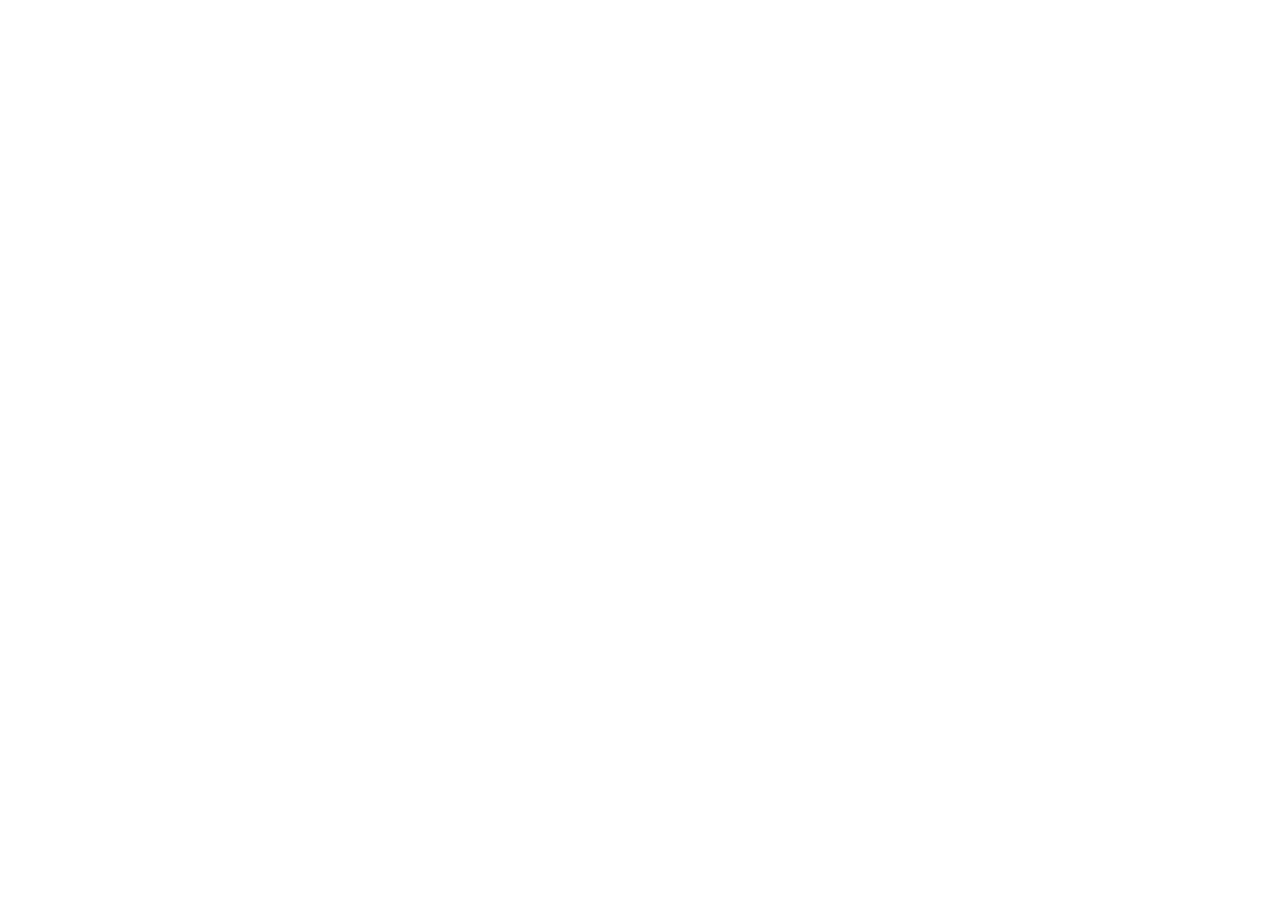
==== index.html @ 216de1b4 "Initial commit" ====
<!DOCTYPE html>
<html lang="en">
<head>
    <meta charset="UTF-8">
    <meta name="viewport" content="width=device-width, initial-scale=1.0">
    <title>Hangman</title>
    <link rel="stylesheet" href="./style.css">
    <script src="./app.js" defer></script>
</head>
<body>
    
</body>
</html>
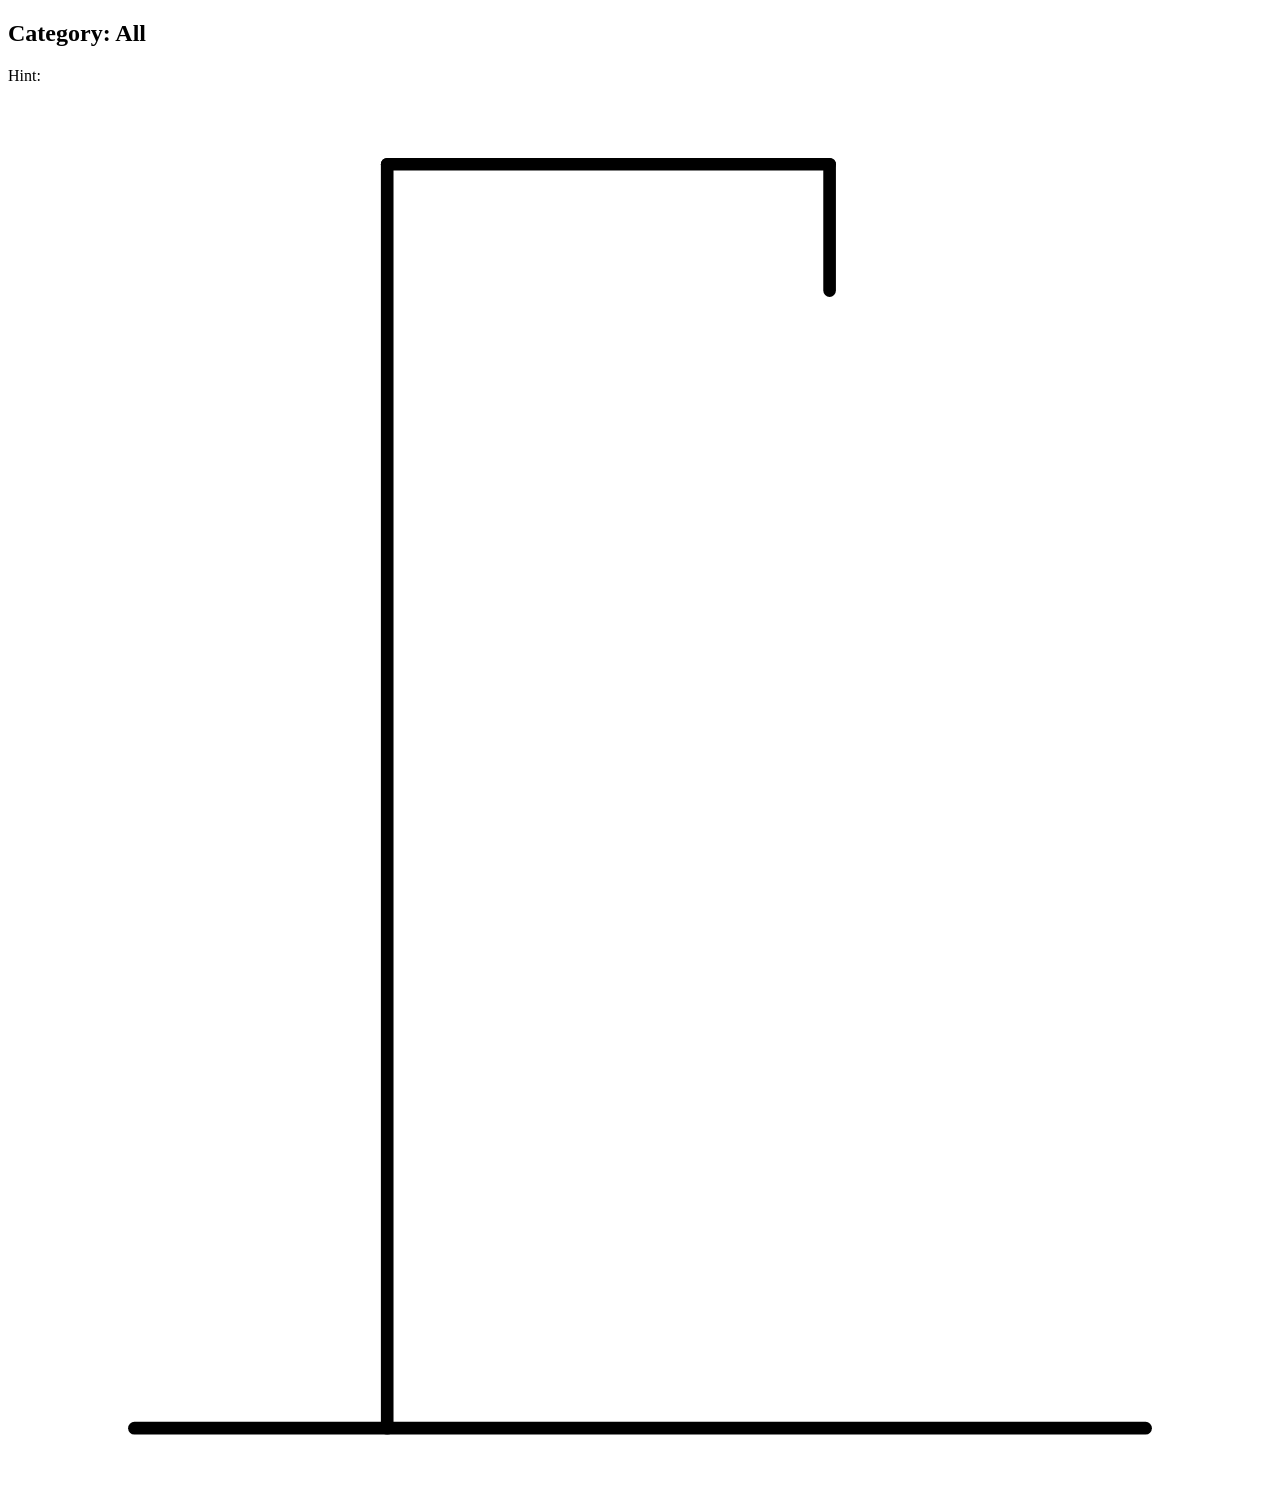
==== commit 654f397c: "added the gallows svd" ====
--- a/index.html
+++ b/index.html
@@ -1,13 +1,49 @@
 <!DOCTYPE html>
 <html lang="en">
+
 <head>
     <meta charset="UTF-8">
     <meta name="viewport" content="width=device-width, initial-scale=1.0">
     <title>Hangman</title>
     <link rel="stylesheet" href="./style.css">
     <script src="./app.js" defer></script>
+
+    <div id="category-display">
+        <!-- Header Section -->
+        <div class="header-strip">
+            <h2 id="category-title">Category: All</h2>
+            <p id="hint-text" class="hint-text">Hint:
+                <span style="display: none;">Select a category to begin.
+
+                </span>
+            </p>
+
+        </div>
 </head>
+
 <body>
-    
+    <!-- Template is how I satisfy both DocumentFragment and cloneNode 
+     from a single function  -->
+    <template id="letter-slot-template">
+        <span class="letter-slot" data-letter="">
+
+        </span>
+    </template>
+
 </body>
+
+<!-- Let's try to build the gallows for the body first using a SVG to 
+ keep html and js logic seperate and fluid -->
+<svg id="hangman-svg" viewbox="0 0 200 220" aria-label="Hangman drawing" role="img">
+
+    <line x1="20" y1="210" x2="180" y2="210" /> <!-- base -->
+    <line x1="60" y1="210" x2="60" y2="10" /> <!-- pole -->
+    <line x1="60" y1="10" x2="130" y2="10" /> <!-- beam -->
+    <line x1="130" y1="10" x2="130" y2="30" /> <!-- noose -->
+
+
+
+
+</svg>
+
 </html>
--- a/style.css
+++ b/style.css
@@ -0,0 +1,7 @@
+/* For the gallows */
+#hangman-svg line,
+#hangman-svg circle {
+    stroke: currentColor;
+    stroke-width: 2;
+    stroke-linecap: round;
+}
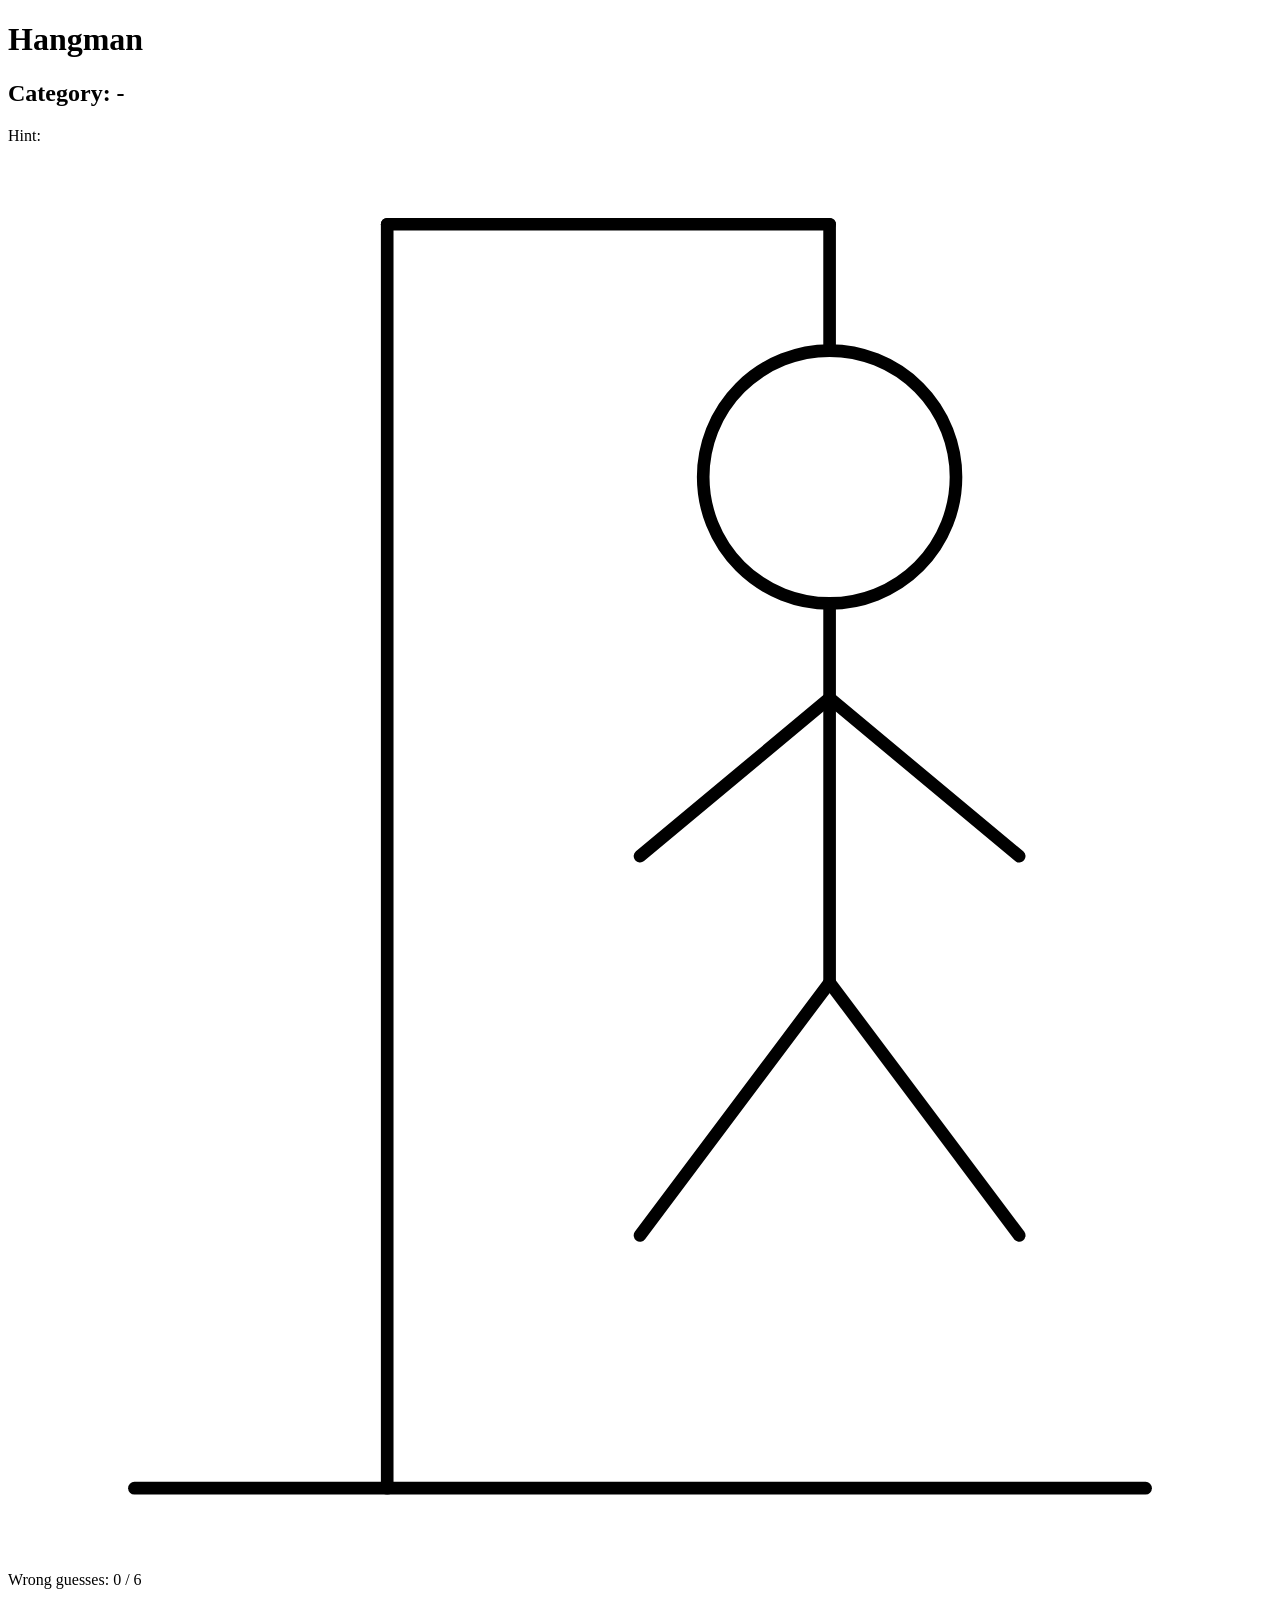
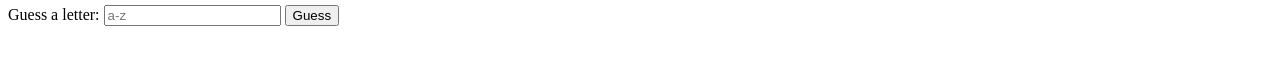
==== commit 76201385: "fixed html header, added main game area,letter slots, wrong guess count, guessform, on screen keyboa" ====
--- a/index.html
+++ b/index.html
@@ -7,43 +7,82 @@
     <title>Hangman</title>
     <link rel="stylesheet" href="./style.css">
     <script src="./app.js" defer></script>
-
-    <div id="category-display">
-        <!-- Header Section -->
-        <div class="header-strip">
-            <h2 id="category-title">Category: All</h2>
-            <p id="hint-text" class="hint-text">Hint:
-                <span style="display: none;">Select a category to begin.
-
-                </span>
-            </p>
-
-        </div>
 </head>
 
 <body>
-    <!-- Template is how I satisfy both DocumentFragment and cloneNode 
+    <!-- this is the header and catergory using elementbyid and text requirements -->
+    <header>
+        <div id="category-display" class="header-strip">
+            <h1>Hangman</h1>
+            <h2 id="category-title">Category: -</h2>
+            <p id="hint-text" class="hint-text">Hint: <span id="hint-content"></span></p>
+        </div>
+    </header>
+
+    <!-- ================Main game area====================== -->
+    <main>
+        <!-- Let's try to build the gallows for the body first using a SVG to 
+ keep html and js logic seperate and fluid -->
+        <svg id="hangman-svg" viewbox="0 0 200 220" aria-label="Hangman drawing" role="img">
+
+            <line x1="20" y1="210" x2="180" y2="210" /> <!-- base -->
+            <line x1="60" y1="210" x2="60" y2="10" /> <!-- pole -->
+            <line x1="60" y1="10" x2="130" y2="10" /> <!-- beam -->
+            <line x1="130" y1="10" x2="130" y2="30" /> <!-- noose -->
+
+            <!-- Body parts, they're hidden in CSS -->
+            <circle id="p-head" class="hidden" cx="130" cy="50" r="20" fill="none" />
+
+            <line id="p-body" class="hidden" x1="130" y1="70" x2="130" y2="130" />
+
+            <line id="p-left-arm" class="hidden" x1="130" y1="85" x2="100" y2="110" />
+
+            <line id="p-right-arm" class="hidden" x1="130" y1="85" x2="160" y2="110" />
+
+            <line id="p-right-leg" class="hidden" x1="130" y1="130" x2="160" y2="170" />
+
+            <line id="p-left-leg" class="hidden" x1="130" y1="130" x2="100" y2="170" />
+
+        </svg>
+        <!-- JS letter slots are stamped here -->
+        <div id="word-display" aria-label="Word to guess"></div>
+        <!-- Template is how I satisfy both DocumentFragment and cloneNode 
      from a single function  -->
-    <template id="letter-slot-template">
-        <span class="letter-slot" data-letter="">
+        <template id="letter-slot-template">
+            <span class="letter-slot" data-letter=""></span>
+        </template>
 
-        </span>
-    </template>
+
+        <!-- STATUS - wrong guess count list -->
+        <div id="status-area">
+            <p id="wrong-counter">Wrong guesses: <span id="wrong-count">0</span> / 6</p>
+            <div id="guessed-letters" aria-live="polite"></div>
+        </div>
+
+        <!-- GUESS FORM -->
+        <form id="guess-form" autocomplete="off" novalidate>
+            <label for="guess-input">Guess a letter:</label>
+            <input id="guess-input" type="text" required minlength="1" maxlength="1" pattern="[a-zA-Z]"
+                placeholder="a-z" aria-label="Type a letter" />
+            <!-- Guess button here -->
+            <button type="submit">Guess</button>
+            <!-- Javascript writes validation errors here -->
+            <p id="input-error" class="error-msg" aria-live="polite"></p>
+        </form>
+
+        <!-- ON SCREEN KEYBOARD  -->
+        <div id="letter-buttons" aria-label="Letter keyboard"></div>
+
+        <!-- GAME RESULT/MESSAGE/BUTTON-hidden until win or lose -->
+        <div id="game-message" class="hidden" aria-live="assertive">
+            <p id="result-text"></p>
+            <p id="answer-reveal"></p>
+            <button id="restart-btn">Play Again</button>
+        </div>
+
+    </main>
 
 </body>
 
-<!-- Let's try to build the gallows for the body first using a SVG to 
- keep html and js logic seperate and fluid -->
-<svg id="hangman-svg" viewbox="0 0 200 220" aria-label="Hangman drawing" role="img">
-
-    <line x1="20" y1="210" x2="180" y2="210" /> <!-- base -->
-    <line x1="60" y1="210" x2="60" y2="10" /> <!-- pole -->
-    <line x1="60" y1="10" x2="130" y2="10" /> <!-- beam -->
-    <line x1="130" y1="10" x2="130" y2="30" /> <!-- noose -->
-
-
-
-
-</svg>
 
 </html>
--- a/style.css
+++ b/style.css
@@ -1,7 +1,19 @@
-/* For the gallows */
+/* For the gallows, i don't this to move*/
 #hangman-svg line,
 #hangman-svg circle {
     stroke: currentColor;
     stroke-width: 2;
     stroke-linecap: round;
+}
+
+/* Body parts hidden */
+.hidden {
+    opacity: 0;
+    transition: opacity 0.35s ease;
+}
+
+/* JS removes .hidden and CSS animates the fade */
+#hangman-svg circle,
+#hangman-svg line[id] {
+    opacity: 1;
 }
